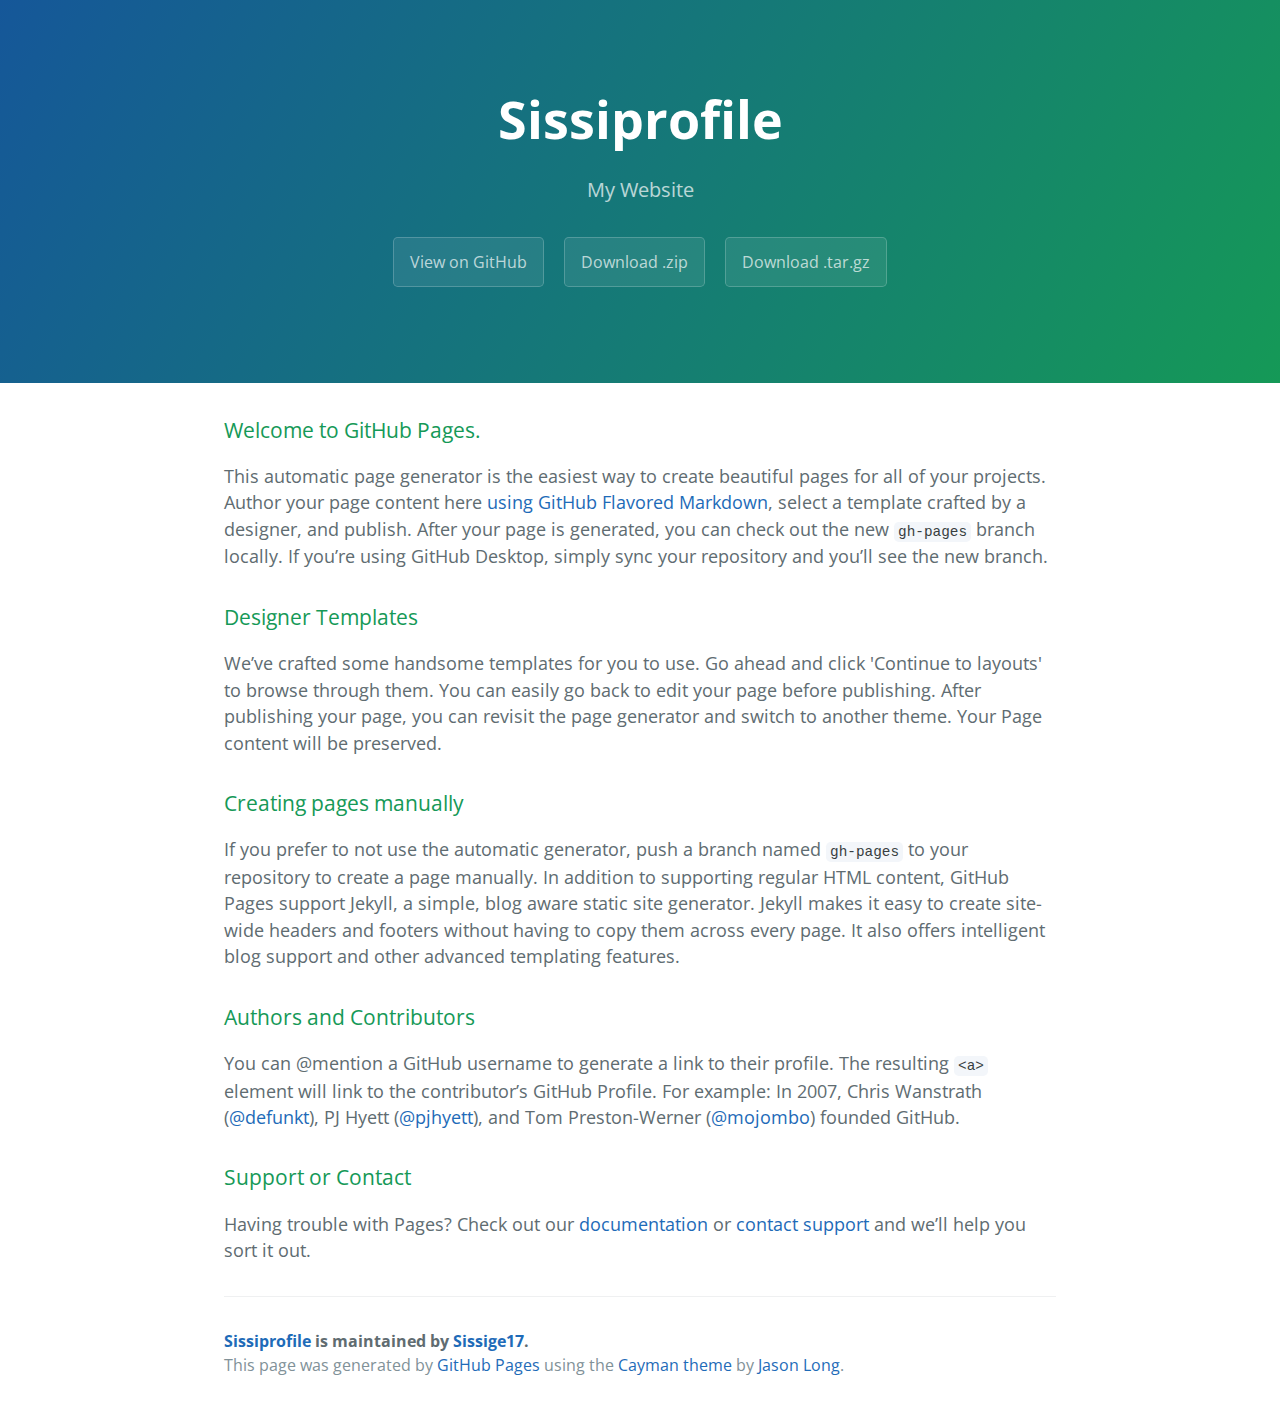
==== index.html @ 0a81c665 "Create gh-pages branch via GitHub" ====
<!DOCTYPE html>
<html lang="en-us">
  <head>
    <meta charset="UTF-8">
    <title>Sissiprofile by Sissige17</title>
    <meta name="viewport" content="width=device-width, initial-scale=1">
    <link rel="stylesheet" type="text/css" href="stylesheets/normalize.css" media="screen">
    <link href='https://fonts.googleapis.com/css?family=Open+Sans:400,700' rel='stylesheet' type='text/css'>
    <link rel="stylesheet" type="text/css" href="stylesheets/stylesheet.css" media="screen">
    <link rel="stylesheet" type="text/css" href="stylesheets/github-light.css" media="screen">
  </head>
  <body>
    <section class="page-header">
      <h1 class="project-name">Sissiprofile</h1>
      <h2 class="project-tagline">My Website</h2>
      <a href="https://github.com/Sissige17/SissiProfile" class="btn">View on GitHub</a>
      <a href="https://github.com/Sissige17/SissiProfile/zipball/master" class="btn">Download .zip</a>
      <a href="https://github.com/Sissige17/SissiProfile/tarball/master" class="btn">Download .tar.gz</a>
    </section>

    <section class="main-content">
      <h3>
<a id="welcome-to-github-pages" class="anchor" href="#welcome-to-github-pages" aria-hidden="true"><span aria-hidden="true" class="octicon octicon-link"></span></a>Welcome to GitHub Pages.</h3>

<p>This automatic page generator is the easiest way to create beautiful pages for all of your projects. Author your page content here <a href="https://guides.github.com/features/mastering-markdown/">using GitHub Flavored Markdown</a>, select a template crafted by a designer, and publish. After your page is generated, you can check out the new <code>gh-pages</code> branch locally. If you’re using GitHub Desktop, simply sync your repository and you’ll see the new branch.</p>

<h3>
<a id="designer-templates" class="anchor" href="#designer-templates" aria-hidden="true"><span aria-hidden="true" class="octicon octicon-link"></span></a>Designer Templates</h3>

<p>We’ve crafted some handsome templates for you to use. Go ahead and click 'Continue to layouts' to browse through them. You can easily go back to edit your page before publishing. After publishing your page, you can revisit the page generator and switch to another theme. Your Page content will be preserved.</p>

<h3>
<a id="creating-pages-manually" class="anchor" href="#creating-pages-manually" aria-hidden="true"><span aria-hidden="true" class="octicon octicon-link"></span></a>Creating pages manually</h3>

<p>If you prefer to not use the automatic generator, push a branch named <code>gh-pages</code> to your repository to create a page manually. In addition to supporting regular HTML content, GitHub Pages support Jekyll, a simple, blog aware static site generator. Jekyll makes it easy to create site-wide headers and footers without having to copy them across every page. It also offers intelligent blog support and other advanced templating features.</p>

<h3>
<a id="authors-and-contributors" class="anchor" href="#authors-and-contributors" aria-hidden="true"><span aria-hidden="true" class="octicon octicon-link"></span></a>Authors and Contributors</h3>

<p>You can @mention a GitHub username to generate a link to their profile. The resulting <code>&lt;a&gt;</code> element will link to the contributor’s GitHub Profile. For example: In 2007, Chris Wanstrath (<a href="https://github.com/defunkt" class="user-mention">@defunkt</a>), PJ Hyett (<a href="https://github.com/pjhyett" class="user-mention">@pjhyett</a>), and Tom Preston-Werner (<a href="https://github.com/mojombo" class="user-mention">@mojombo</a>) founded GitHub.</p>

<h3>
<a id="support-or-contact" class="anchor" href="#support-or-contact" aria-hidden="true"><span aria-hidden="true" class="octicon octicon-link"></span></a>Support or Contact</h3>

<p>Having trouble with Pages? Check out our <a href="https://help.github.com/pages">documentation</a> or <a href="https://github.com/contact">contact support</a> and we’ll help you sort it out.</p>

      <footer class="site-footer">
        <span class="site-footer-owner"><a href="https://github.com/Sissige17/SissiProfile">Sissiprofile</a> is maintained by <a href="https://github.com/Sissige17">Sissige17</a>.</span>

        <span class="site-footer-credits">This page was generated by <a href="https://pages.github.com">GitHub Pages</a> using the <a href="https://github.com/jasonlong/cayman-theme">Cayman theme</a> by <a href="https://twitter.com/jasonlong">Jason Long</a>.</span>
      </footer>

    </section>

  
  </body>
</html>
---- stylesheets/stylesheet.css ----
* {
  box-sizing: border-box; }

body {
  padding: 0;
  margin: 0;
  font-family: "Open Sans", "Helvetica Neue", Helvetica, Arial, sans-serif;
  font-size: 16px;
  line-height: 1.5;
  color: #606c71; }

a {
  color: #1e6bb8;
  text-decoration: none; }
  a:hover {
    text-decoration: underline; }

.btn {
  display: inline-block;
  margin-bottom: 1rem;
  color: rgba(255, 255, 255, 0.7);
  background-color: rgba(255, 255, 255, 0.08);
  border-color: rgba(255, 255, 255, 0.2);
  border-style: solid;
  border-width: 1px;
  border-radius: 0.3rem;
  transition: color 0.2s, background-color 0.2s, border-color 0.2s; }
  .btn + .btn {
    margin-left: 1rem; }

.btn:hover {
  color: rgba(255, 255, 255, 0.8);
  text-decoration: none;
  background-color: rgba(255, 255, 255, 0.2);
  border-color: rgba(255, 255, 255, 0.3); }

@media screen and (min-width: 64em) {
  .btn {
    padding: 0.75rem 1rem; } }

@media screen and (min-width: 42em) and (max-width: 64em) {
  .btn {
    padding: 0.6rem 0.9rem;
    font-size: 0.9rem; } }

@media screen and (max-width: 42em) {
  .btn {
    display: block;
    width: 100%;
    padding: 0.75rem;
    font-size: 0.9rem; }
    .btn + .btn {
      margin-top: 1rem;
      margin-left: 0; } }

.page-header {
  color: #fff;
  text-align: center;
  background-color: #159957;
  background-image: linear-gradient(120deg, #155799, #159957); }

@media screen and (min-width: 64em) {
  .page-header {
    padding: 5rem 6rem; } }

@media screen and (min-width: 42em) and (max-width: 64em) {
  .page-header {
    padding: 3rem 4rem; } }

@media screen and (max-width: 42em) {
  .page-header {
    padding: 2rem 1rem; } }

.project-name {
  margin-top: 0;
  margin-bottom: 0.1rem; }

@media screen and (min-width: 64em) {
  .project-name {
    font-size: 3.25rem; } }

@media screen and (min-width: 42em) and (max-width: 64em) {
  .project-name {
    font-size: 2.25rem; } }

@media screen and (max-width: 42em) {
  .project-name {
    font-size: 1.75rem; } }

.project-tagline {
  margin-bottom: 2rem;
  font-weight: normal;
  opacity: 0.7; }

@media screen and (min-width: 64em) {
  .project-tagline {
    font-size: 1.25rem; } }

@media screen and (min-width: 42em) and (max-width: 64em) {
  .project-tagline {
    font-size: 1.15rem; } }

@media screen and (max-width: 42em) {
  .project-tagline {
    font-size: 1rem; } }

.main-content :first-child {
  margin-top: 0; }
.main-content img {
  max-width: 100%; }
.main-content h1, .main-content h2, .main-content h3, .main-content h4, .main-content h5, .main-content h6 {
  margin-top: 2rem;
  margin-bottom: 1rem;
  font-weight: normal;
  color: #159957; }
.main-content p {
  margin-bottom: 1em; }
.main-content code {
  padding: 2px 4px;
  font-family: Consolas, "Liberation Mono", Menlo, Courier, monospace;
  font-size: 0.9rem;
  color: #383e41;
  background-color: #f3f6fa;
  border-radius: 0.3rem; }
.main-content pre {
  padding: 0.8rem;
  margin-top: 0;
  margin-bottom: 1rem;
  font: 1rem Consolas, "Liberation Mono", Menlo, Courier, monospace;
  color: #567482;
  word-wrap: normal;
  background-color: #f3f6fa;
  border: solid 1px #dce6f0;
  border-radius: 0.3rem; }
  .main-content pre > code {
    padding: 0;
    margin: 0;
    font-size: 0.9rem;
    color: #567482;
    word-break: normal;
    white-space: pre;
    background: transparent;
    border: 0; }
.main-content .highlight {
  margin-bottom: 1rem; }
  .main-content .highlight pre {
    margin-bottom: 0;
    word-break: normal; }
.main-content .highlight pre, .main-content pre {
  padding: 0.8rem;
  overflow: auto;
  font-size: 0.9rem;
  line-height: 1.45;
  border-radius: 0.3rem; }
.main-content pre code, .main-content pre tt {
  display: inline;
  max-width: initial;
  padding: 0;
  margin: 0;
  overflow: initial;
  line-height: inherit;
  word-wrap: normal;
  background-color: transparent;
  border: 0; }
  .main-content pre code:before, .main-content pre code:after, .main-content pre tt:before, .main-content pre tt:after {
    content: normal; }
.main-content ul, .main-content ol {
  margin-top: 0; }
.main-content blockquote {
  padding: 0 1rem;
  margin-left: 0;
  color: #819198;
  border-left: 0.3rem solid #dce6f0; }
  .main-content blockquote > :first-child {
    margin-top: 0; }
  .main-content blockquote > :last-child {
    margin-bottom: 0; }
.main-content table {
  display: block;
  width: 100%;
  overflow: auto;
  word-break: normal;
  word-break: keep-all; }
  .main-content table th {
    font-weight: bold; }
  .main-content table th, .main-content table td {
    padding: 0.5rem 1rem;
    border: 1px solid #e9ebec; }
.main-content dl {
  padding: 0; }
  .main-content dl dt {
    padding: 0;
    margin-top: 1rem;
    font-size: 1rem;
    font-weight: bold; }
  .main-content dl dd {
    padding: 0;
    margin-bottom: 1rem; }
.main-content hr {
  height: 2px;
  padding: 0;
  margin: 1rem 0;
  background-color: #eff0f1;
  border: 0; }

@media screen and (min-width: 64em) {
  .main-content {
    max-width: 64rem;
    padding: 2rem 6rem;
    margin: 0 auto;
    font-size: 1.1rem; } }

@media screen and (min-width: 42em) and (max-width: 64em) {
  .main-content {
    padding: 2rem 4rem;
    font-size: 1.1rem; } }

@media screen and (max-width: 42em) {
  .main-content {
    padding: 2rem 1rem;
    font-size: 1rem; } }

.site-footer {
  padding-top: 2rem;
  margin-top: 2rem;
  border-top: solid 1px #eff0f1; }

.site-footer-owner {
  display: block;
  font-weight: bold; }

.site-footer-credits {
  color: #819198; }

@media screen and (min-width: 64em) {
  .site-footer {
    font-size: 1rem; } }

@media screen and (min-width: 42em) and (max-width: 64em) {
  .site-footer {
    font-size: 1rem; } }

@media screen and (max-width: 42em) {
  .site-footer {
    font-size: 0.9rem; } }
---- stylesheets/github-light.css ----
/*
The MIT License (MIT)

Copyright (c) 2016 GitHub, Inc.

Permission is hereby granted, free of charge, to any person obtaining a copy
of this software and associated documentation files (the "Software"), to deal
in the Software without restriction, including without limitation the rights
to use, copy, modify, merge, publish, distribute, sublicense, and/or sell
copies of the Software, and to permit persons to whom the Software is
furnished to do so, subject to the following conditions:

The above copyright notice and this permission notice shall be included in all
copies or substantial portions of the Software.

THE SOFTWARE IS PROVIDED "AS IS", WITHOUT WARRANTY OF ANY KIND, EXPRESS OR
IMPLIED, INCLUDING BUT NOT LIMITED TO THE WARRANTIES OF MERCHANTABILITY,
FITNESS FOR A PARTICULAR PURPOSE AND NONINFRINGEMENT. IN NO EVENT SHALL THE
AUTHORS OR COPYRIGHT HOLDERS BE LIABLE FOR ANY CLAIM, DAMAGES OR OTHER
LIABILITY, WHETHER IN AN ACTION OF CONTRACT, TORT OR OTHERWISE, ARISING FROM,
OUT OF OR IN CONNECTION WITH THE SOFTWARE OR THE USE OR OTHER DEALINGS IN THE
SOFTWARE.

*/

.pl-c /* comment */ {
  color: #969896;
}

.pl-c1 /* constant, variable.other.constant, support, meta.property-name, support.constant, support.variable, meta.module-reference, markup.raw, meta.diff.header */,
.pl-s .pl-v /* string variable */ {
  color: #0086b3;
}

.pl-e /* entity */,
.pl-en /* entity.name */ {
  color: #795da3;
}

.pl-smi /* variable.parameter.function, storage.modifier.package, storage.modifier.import, storage.type.java, variable.other */,
.pl-s .pl-s1 /* string source */ {
  color: #333;
}

.pl-ent /* entity.name.tag */ {
  color: #63a35c;
}

.pl-k /* keyword, storage, storage.type */ {
  color: #a71d5d;
}

.pl-s /* string */,
.pl-pds /* punctuation.definition.string, string.regexp.character-class */,
.pl-s .pl-pse .pl-s1 /* string punctuation.section.embedded source */,
.pl-sr /* string.regexp */,
.pl-sr .pl-cce /* string.regexp constant.character.escape */,
.pl-sr .pl-sre /* string.regexp source.ruby.embedded */,
.pl-sr .pl-sra /* string.regexp string.regexp.arbitrary-repitition */ {
  color: #183691;
}

.pl-v /* variable */ {
  color: #ed6a43;
}

.pl-id /* invalid.deprecated */ {
  color: #b52a1d;
}

.pl-ii /* invalid.illegal */ {
  color: #f8f8f8;
  background-color: #b52a1d;
}

.pl-sr .pl-cce /* string.regexp constant.character.escape */ {
  font-weight: bold;
  color: #63a35c;
}

.pl-ml /* markup.list */ {
  color: #693a17;
}

.pl-mh /* markup.heading */,
.pl-mh .pl-en /* markup.heading entity.name */,
.pl-ms /* meta.separator */ {
  font-weight: bold;
  color: #1d3e81;
}

.pl-mq /* markup.quote */ {
  color: #008080;
}

.pl-mi /* markup.italic */ {
  font-style: italic;
  color: #333;
}

.pl-mb /* markup.bold */ {
  font-weight: bold;
  color: #333;
}

.pl-md /* markup.deleted, meta.diff.header.from-file */ {
  color: #bd2c00;
  background-color: #ffecec;
}

.pl-mi1 /* markup.inserted, meta.diff.header.to-file */ {
  color: #55a532;
  background-color: #eaffea;
}

.pl-mdr /* meta.diff.range */ {
  font-weight: bold;
  color: #795da3;
}

.pl-mo /* meta.output */ {
  color: #1d3e81;
}
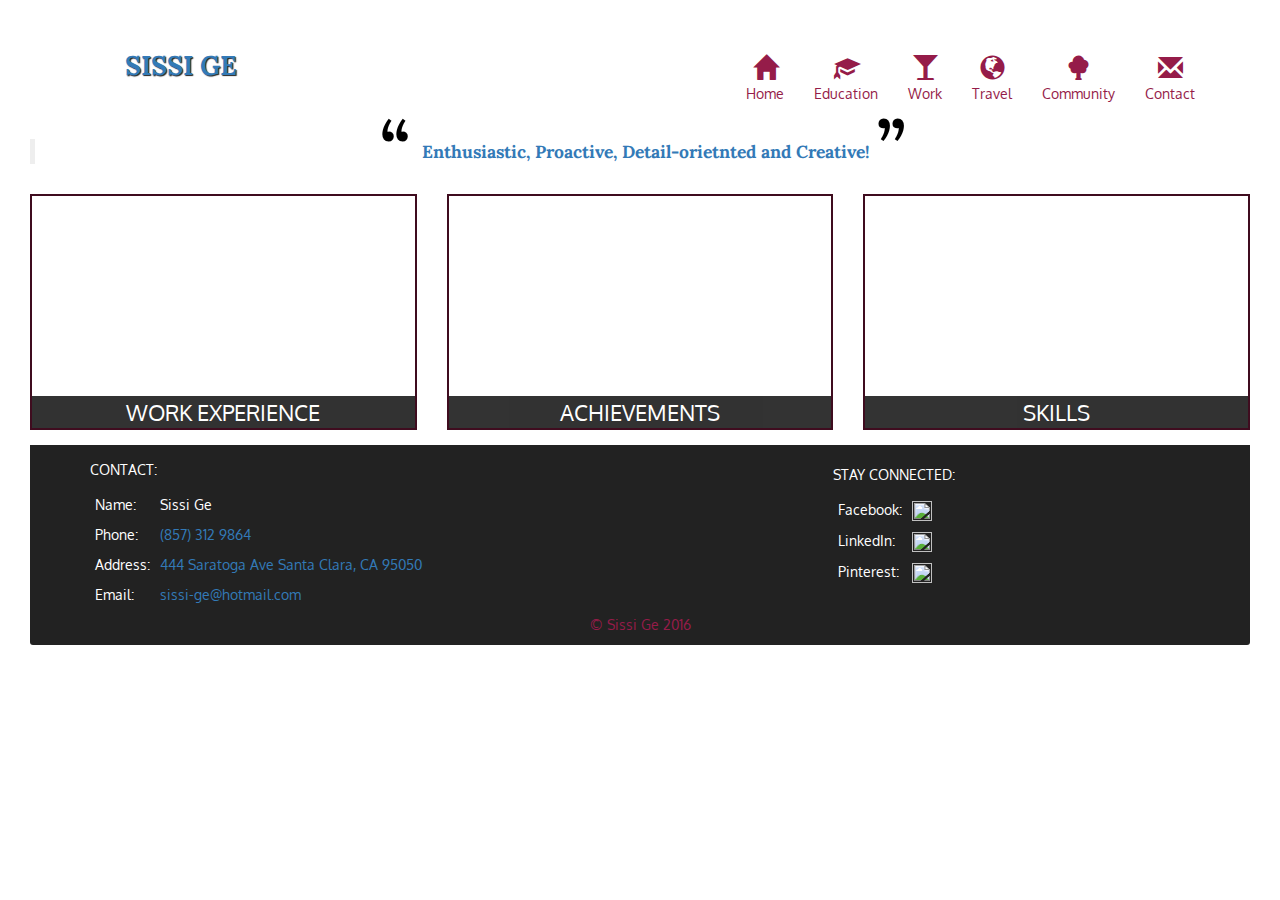
==== commit 13b15ffa: "Rename Home.html to index.html to match the publish format" ====
--- a/index.html
+++ b/index.html
@@ -1,57 +1,157 @@
-<!DOCTYPE html>
-<html lang="en-us">
-  <head>
-    <meta charset="UTF-8">
-    <title>Sissiprofile by Sissige17</title>
-    <meta name="viewport" content="width=device-width, initial-scale=1">
-    <link rel="stylesheet" type="text/css" href="stylesheets/normalize.css" media="screen">
-    <link href='https://fonts.googleapis.com/css?family=Open+Sans:400,700' rel='stylesheet' type='text/css'>
-    <link rel="stylesheet" type="text/css" href="stylesheets/stylesheet.css" media="screen">
-    <link rel="stylesheet" type="text/css" href="stylesheets/github-light.css" media="screen">
-  </head>
-  <body>
-    <section class="page-header">
-      <h1 class="project-name">Sissiprofile</h1>
-      <h2 class="project-tagline">My Website</h2>
-      <a href="https://github.com/Sissige17/SissiProfile" class="btn">View on GitHub</a>
-      <a href="https://github.com/Sissige17/SissiProfile/zipball/master" class="btn">Download .zip</a>
-      <a href="https://github.com/Sissige17/SissiProfile/tarball/master" class="btn">Download .tar.gz</a>
-    </section>
-
-    <section class="main-content">
-      <h3>
-<a id="welcome-to-github-pages" class="anchor" href="#welcome-to-github-pages" aria-hidden="true"><span aria-hidden="true" class="octicon octicon-link"></span></a>Welcome to GitHub Pages.</h3>
-
-<p>This automatic page generator is the easiest way to create beautiful pages for all of your projects. Author your page content here <a href="https://guides.github.com/features/mastering-markdown/">using GitHub Flavored Markdown</a>, select a template crafted by a designer, and publish. After your page is generated, you can check out the new <code>gh-pages</code> branch locally. If you’re using GitHub Desktop, simply sync your repository and you’ll see the new branch.</p>
-
-<h3>
-<a id="designer-templates" class="anchor" href="#designer-templates" aria-hidden="true"><span aria-hidden="true" class="octicon octicon-link"></span></a>Designer Templates</h3>
-
-<p>We’ve crafted some handsome templates for you to use. Go ahead and click 'Continue to layouts' to browse through them. You can easily go back to edit your page before publishing. After publishing your page, you can revisit the page generator and switch to another theme. Your Page content will be preserved.</p>
-
-<h3>
-<a id="creating-pages-manually" class="anchor" href="#creating-pages-manually" aria-hidden="true"><span aria-hidden="true" class="octicon octicon-link"></span></a>Creating pages manually</h3>
-
-<p>If you prefer to not use the automatic generator, push a branch named <code>gh-pages</code> to your repository to create a page manually. In addition to supporting regular HTML content, GitHub Pages support Jekyll, a simple, blog aware static site generator. Jekyll makes it easy to create site-wide headers and footers without having to copy them across every page. It also offers intelligent blog support and other advanced templating features.</p>
-
-<h3>
-<a id="authors-and-contributors" class="anchor" href="#authors-and-contributors" aria-hidden="true"><span aria-hidden="true" class="octicon octicon-link"></span></a>Authors and Contributors</h3>
-
-<p>You can @mention a GitHub username to generate a link to their profile. The resulting <code>&lt;a&gt;</code> element will link to the contributor’s GitHub Profile. For example: In 2007, Chris Wanstrath (<a href="https://github.com/defunkt" class="user-mention">@defunkt</a>), PJ Hyett (<a href="https://github.com/pjhyett" class="user-mention">@pjhyett</a>), and Tom Preston-Werner (<a href="https://github.com/mojombo" class="user-mention">@mojombo</a>) founded GitHub.</p>
-
-<h3>
-<a id="support-or-contact" class="anchor" href="#support-or-contact" aria-hidden="true"><span aria-hidden="true" class="octicon octicon-link"></span></a>Support or Contact</h3>
-
-<p>Having trouble with Pages? Check out our <a href="https://help.github.com/pages">documentation</a> or <a href="https://github.com/contact">contact support</a> and we’ll help you sort it out.</p>
-
-      <footer class="site-footer">
-        <span class="site-footer-owner"><a href="https://github.com/Sissige17/SissiProfile">Sissiprofile</a> is maintained by <a href="https://github.com/Sissige17">Sissige17</a>.</span>
-
-        <span class="site-footer-credits">This page was generated by <a href="https://pages.github.com">GitHub Pages</a> using the <a href="https://github.com/jasonlong/cayman-theme">Cayman theme</a> by <a href="https://twitter.com/jasonlong">Jason Long</a>.</span>
-      </footer>
-
-    </section>
-
-  
-  </body>
-</html>
+<!-- Head -->
+<!doctype html>
+<html lang="en">
+  <head>
+    <meta charset="utf-8">
+    <meta http-equiv="X-UA-Compatible" content="IE=edge">
+    <meta name="viewport" content="width=device-width, initial-scale=1">
+    <title> Sissi Ge</title>
+    <link rel="stylesheet" href="css/bootstrap.min.css">
+    <link rel="stylesheet" href="css/styles.css">
+    <link href='https://fonts.googleapis.com/css?family=Oxygen:400,300,700' rel='stylesheet' type='text/css'>
+    <link href='https://fonts.googleapis.com/css?family=Lora' rel='stylesheet' type='text/css'>
+  </head>
+
+<!-- Header -->
+<body background="images/background.jpg" none-repeat>
+  <header>
+    <nav id="header-nav" , class="navbar navbar-default">
+      <div class="container">
+        <div class="navbar-header">
+          <a href="home.html" class="pull-left">
+            <div id="logo-img" class="pull-left"></div>
+          </a>
+
+          <div class="navbar-brand">
+            <a href="home.html"><h1>Sissi Ge</h1></a>
+          </div>
+
+          <button type="button" class="navbar-toggle collapsed" data-toggle="collapse" data-target="#collapsable-nav" aria-expanded="false">
+            <span class="sr-only">Toggle navigation</span>
+            <span class="icon-bar"></span>
+            <span class="icon-bar"></span>
+            <span class="icon-bar"></span>
+            <span class="icon-bar"></span>
+            <span class="icon-bar"></span>
+            <span class="icon-bar"></span>
+          </button>
+        </div>
+
+        <div id="collapsable-nav" class="collapse navbar-collapse">
+           <ul id="nav-list" class="nav navbar-nav navbar-right">
+             <li>
+              <a href="home.html">
+                <span class="glyphicon glyphicon-home"></span><br class="hidden-xs"> Home </a>
+            </li>
+            <li>
+              <a href="education.html">
+                <span class="glyphicon glyphicon-education"></span><br class="hidden-xs"> Education </a>
+            </li>
+            <li>
+              <a href="work.html">
+                <span class="glyphicon glyphicon-glass"></span><br class="hidden-xs"> Work</a>
+            </li>
+
+            <li>
+              <a href="travel.html">
+                <span class="glyphicon glyphicon-globe"></span><br class="hidden-xs"> Travel </a>
+            </li>
+
+            <li>
+              <a href="community.html">
+                <span class="glyphicon glyphicon-tree-deciduous"></span><br class="hidden-xs"> Community </a>
+            </li>
+            
+            <li>
+              <a href="contact.html">
+                <span class="glyphicon glyphicon-envelope"></span><br class="hidden-xs"> Contact </a>
+            </li>
+           
+          </ul><!-- #nav-list -->
+        </div><!-- .collapse .navbar-collapse -->
+      </div><!-- .container -->
+    </nav><!-- #header-nav -->
+  </header>
+
+  <div id="call-btn" class="visible-xs">
+    <a class="btn" href="sissi-ge@hotmail.com">
+    <span class="glyphicon glyphicon-envelope">
+    sissi-ge@hotmail.com </span>
+    </a>
+  </div>
+
+  <!-- Content -->
+
+  <div id="quote" class="hidden-xs"> <blockquote> Enthusiastic, Proactive, Detail-orietnted and Creative!</blockquote></div>  
+
+    <div id="home-tiles" class="row">
+      <div class="col-md-4 col-sm-6 col-xs-12">
+        <a href="Work.html"><div id="projects-tile">
+        <span> Work Experience </span></div></a>
+      </div>
+      <div class="col-md-4 col-sm-6 col-xs-12">
+        <div id="awards-tile"> <div class="caption-text"> Five Star Employee </div><span>Achievements</span></div>
+      </div>
+
+      <div class="col-md-4 col-sm-12 col-xs-12">
+      <div id="skills-tile"> <span>Skills</span>
+          </div>
+        </a>
+      </div>
+    </div><!-- End of #home-tiles -->
+  </div><!-- End of #main-content -->
+
+  <!-- Footer -->
+
+    <footer class="panel-footer">
+    <div class="container">
+     <div class="row" >
+        <section id="address" class="col-lg-8 col-md-8 col-sm-8 hidden-xs">
+          <table> 
+            <p>CONTACT:</p> 
+            <tr> <td>Name: </td>
+                 <td>Sissi Ge</td> </tr>
+            <tr> <td>Phone: </td>
+                 <td><a href="tel:8573129864"> (857) 312 9864 </a> </td> </tr>
+            <tr> <td>Address: </td>
+                 <td><a href="https://goo.gl/maps/d4vEEcf1fnk" target="_blank"> 444 Saratoga Ave Santa Clara, CA 95050 </td> </a> </tr>
+            <tr> <td>Email: </td>
+            <td> <a href="mailto:sissi-ge@hotmail.com" >sissi-ge@hotmail.com</a> </td> </tr>
+          </table>
+        </section>
+
+        <section id="social_icon" class="col-lg-4 col-md-4 col-sm-4 hidden-xs">
+         <table>
+          <p>STAY CONNECTED:</p>
+          <tr> <td> Facebook: </td>
+               <td> 
+               <a href="https://www.facebook.com/sissi.ge?ref=br_rs" target="_blank"><img src ="images/facebook.png" style: width="20px"; height="20px"> </td> </tr>
+          <tr> </a> <td> LinkedIn: </td>
+              <td>  <a href="https://www.linkedin.com/in/sissi-ge-81a30334?trk=nav_responsive_tab_profile" target="_blank">  <img src ="images/Linkedin.png" style: width="20px"; height="20px"> </a> </td> </tr>
+          <tr> <td> Pinterest:</td>
+               <td> <img src ="images/Pinterest.png" style: width="20px"; height="20px"> </td> </tr>
+       </table>
+      </section>
+  </div>
+       <div id="address_xs" class="visible-xs">
+            <ul>Phone: <a href="tel:8573129864"> (857) 312 9864 </a> </ul>
+            <ul>Address: <a href="https://goo.gl/maps/d4vEEcf1fnk" target="_blank">444 Saratoga Ave Santa Clara, CA 95050 </a> </ul>
+            <ul>Email: <a href="mailto:sissi-ge@hotmail.com">sissi-ge@hotmail.com</a> </ul>
+       </div>
+           
+       <div id="social_pic" class="visible-xs">
+         <a href="https://www.facebook.com/sissi.ge?ref=br_rs" target="_blank"> <img src ="images/facebook.png" style: width="20px"; height="20px"> </a>
+        <a href="https://www.linkedin.com/in/sissi-ge-81a30334?trk=nav_responsive_tab_profile" target="_blank">  <img src ="images/Linkedin.png" style: width="20px"; height="20px"> </a>
+        <a> <img src ="images/Pinterest.png" style: width="20px"; height="20px"> </a> 
+      </div>
+
+      <div class="text-center"> &copy; Sissi Ge 2016 </div>
+</div>
+  </footer>
+
+  <!-- jQuery (Bootstrap JS plugins depend on it) -->
+  <script src="js/jquery-3.1.0.js"></script>
+  <script src="js/bootstrap.min.js"></script>
+  <script src="js/script.js"></script>
+</body>
+</html>
--- a/css/styles.css
+++ b/css/styles.css
@@ -0,0 +1,313 @@
+body {
+  font-size: 14px;
+  color: #fff;
+  font-family: 'Oxygen', sans-serif;
+  margin:30px;
+}
+
+/** HEADER **/
+#header-nav {
+  background:none;
+  border-radius: 0;
+  border: 0;
+}
+
+#logo-img {
+  background: url('../images/profile.jpg') no-repeat;
+  width: 35px; 
+  height: 35px;
+  margin: 15px 10px 10px 10px;
+}
+
+.navbar-brand {
+  padding-top: 25px;
+}
+.navbar-brand h1 { /* my name */
+  font-family: 'Lora', serif;
+  color: #337AB7;
+  font-size: 1.5em;
+  text-transform: uppercase;
+  font-weight: bold;
+  text-shadow: 1px 1px 1px #222;
+  margin-top: 0;
+  margin-bottom: 0;
+  line-height: .75;
+}
+.navbar-brand a:hover, .navbar-brand a:focus {
+  text-decoration: none;
+}
+
+#nav-list {
+  margin-top: 10px;
+}
+#nav-list a {
+  color: #951C49;
+  text-align: center;
+}
+#nav-list a:hover {
+  background: #E7E7E7;
+}
+#nav-list a span {
+  font-size: 1.8em;
+}
+
+#email {
+  margin-top: 5px;
+}
+#email a { /*email*/
+  text-align: right;
+  padding-bottom: 0;
+}
+
+.navbar-header button.navbar-toggle, .navbar-header .icon-bar {
+  border: 1px solid #61122f;
+}
+.navbar-header button.navbar-toggle {
+  clear: both;
+  margin-top: -30px;
+}
+
+  #call-btn > a {
+    font-size: 3vw;
+    display: block;
+    padding: 10px;
+    border: 2px solid #fff;
+    background-color: #337AB7;
+    color: #fff;
+    margin: 20px;
+    width: 100%;
+    margin:auto;
+    margin-bottom: 20px;
+  }
+
+
+blockquote {
+  color:#337AB7;
+  font-family: 'Lora', serif;
+  text-align: center;
+  font-weight: bold;
+  width: 100%;
+  padding:0px;
+}
+blockquote:before {
+  color: #000;
+  content: open-quote;
+  font-size: 4em;
+  line-height: 0.1em;
+  margin-right: 0.1em;
+  vertical-align: -0.2em;
+  display: inline;
+}
+
+blockquote:after {
+  color: #000;
+  content: close-quote;
+  font-size: 4em;
+  line-height: 0.1em;
+  margin-left: 0.1em;
+  vertical-align: -0.2em;
+}
+
+
+/* END HEADER */
+
+/* FOOTER */
+.panel-footer {
+  background-color: #222;
+  border-top: 0;
+}
+.panel-footer div .row {
+  margin: 5px;
+  padding:0px;
+}
+
+#address td {
+  text-align: left;
+  padding: 5px;
+  margin:2px;
+}
+#address_xs ul { text-align: center;
+margin:0px;
+padding:0px;
+}
+
+#social_icon {
+  padding: 5px;
+    float: left;
+    text-align:left;
+}
+#social_icon td {
+  text-align: left;
+  padding: 5px;
+  margin:2px;
+}
+
+#social_pic {
+  text-align: center;}
+
+#social_pic a {
+  margin:5px;
+  display: inline-block;
+}
+
+.text-center { color: #951C49; }
+
+
+/* END FOOTER */
+
+
+
+/* HOME PAGE */
+
+#projects-tile, #awards-tile, #skills-tile {
+  padding-bottom: 60%;
+  margin-bottom: 15px;
+  position: relative;
+  border: 2px solid #3F0C1F;
+  overflow: hidden;
+  margin-top:10px;
+}
+
+#projects-tile {
+  background: url('../images/workexperience.jpg') no-repeat;
+  background-position: center;
+  background-size: 100% 100%;
+}
+#skills-tile {
+  background: url('../images/skills.png') no-repeat;
+  background-position: center;
+  background-size: 100% 100%;
+}
+#awards-tile {
+  background: url('../images/awards.jpg') no-repeat;
+  background-position: center;
+  background-size: 100% 100%;
+}
+
+.caption-text{
+  font-size: 1em;
+  position: absolute;
+  background-size: 100%;
+
+}
+
+#skills-tile span, #awards-tile span, #projects-tile span {
+  position: absolute;
+  bottom: 0;
+  right: 0;
+  width: 100%;
+  text-align: center;
+  font-size: 1.6em;
+  text-transform: uppercase;
+  background-color: #000;
+  color: #fff;
+  opacity: .8;
+}
+
+/* END HOME PAGE */
+
+/********** Large devices only **********/
+@media (min-width: 1200px) {
+  }
+}
+
+/********** Medium devices only **********/
+@media (min-width: 992px) and (max-width: 1199px) {
+
+}
+
+/********** Small devices only **********/
+@media (min-width: 768px) and (max-width: 991px) {
+ 
+}
+
+/********** Extra small devices only **********/
+@media (max-width: 767px) and (min-width: 480px) {
+  /* Header */
+  .navbar-brand {
+    padding-top: 10px;
+    height: 80px;
+  }
+  .navbar-brand h1 { 
+    padding-top: 10px;
+    font-size: 4vw; /* 1vw = 1% of viewport width */
+  }
+
+#collapsable-nav {
+  position: absolute;
+  background-color: black;
+  z-index: 100;
+  right: 10%;
+}
+
+  #collapsable-nav a { /* Collapsed nav menu text */
+    font-size: 1.2em;
+    text-align: center;
+   }
+  #collapsable-nav a span { /* Collapsed nav menu glyph */
+    font-size: 1em;
+    margin-right: 5px;
+  }
+
+  #logo-img {
+  width: 35px; 
+  height: 35px;
+  margin: 10px 0px 10px 10px;}
+
+  #home-tile {
+    width: 360px;
+    margin: 0 auto 15px;
+  }
+  .panel-footer div.row {
+  margin: 5px;
+  padding:0px;
+}
+
+#call-btn > a {
+    font-size: 4vw;
+  }
+
+}
+
+/********** Super extra small devices Only :-) (e.g., iPhone 4) **********/
+@media (max-width: 479px) {
+
+.navbar-brand h1 { /* My name */
+    padding-top: 5px;
+    font-size: 6vw;
+  }
+
+blockquote{font-size: 0.8em}
+
+#home-tile{
+    width: 280px;
+    margin: 0 auto 15px;
+  }
+
+#address {
+  font-size: 0.8em;
+}
+
+#collapsable-nav {
+  position: absolute;
+  background-color: black;
+  z-index: 100;
+  right: 10%;
+}
+
+  #collapsable-nav a { /* Collapsed nav menu text */
+    font-size: 1.2em;
+    text-align: center;
+   }
+  #collapsable-nav a span { /* Collapsed nav menu glyph */
+    font-size: 1em;
+    margin-right: 5px;
+  }
+
+  #call-btn > a {
+    font-size: 4.5vw;
+  }
+
+}
+
+
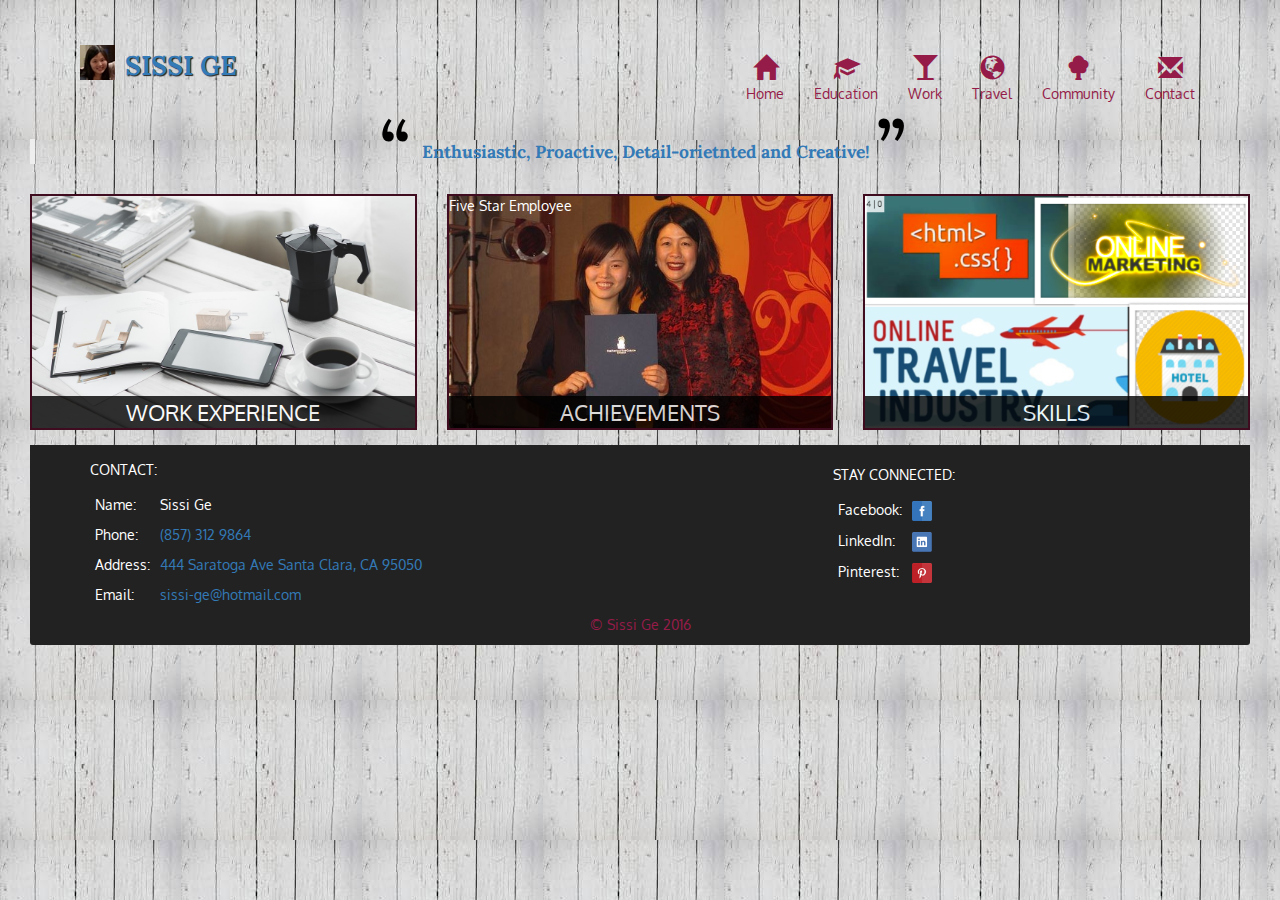
==== commit ddd1b362: "When changing the folder name "images" to "Images", the change wont reflect on Github; Try the alter" ====
--- a/index.html
+++ b/index.html
@@ -13,17 +13,17 @@
   </head>
 
 <!-- Header -->
-<body background="images/background.jpg" none-repeat>
+<body background="Images/background.jpg" none-repeat>
   <header>
     <nav id="header-nav" , class="navbar navbar-default">
       <div class="container">
         <div class="navbar-header">
-          <a href="home.html" class="pull-left">
+          <a href="index.html" class="pull-left">
             <div id="logo-img" class="pull-left"></div>
           </a>
 
           <div class="navbar-brand">
-            <a href="home.html"><h1>Sissi Ge</h1></a>
+            <a href="index.html"><h1>Sissi Ge</h1></a>
           </div>
 
           <button type="button" class="navbar-toggle collapsed" data-toggle="collapse" data-target="#collapsable-nav" aria-expanded="false">
@@ -40,7 +40,7 @@
         <div id="collapsable-nav" class="collapse navbar-collapse">
            <ul id="nav-list" class="nav navbar-nav navbar-right">
              <li>
-              <a href="home.html">
+              <a href="index.html">
                 <span class="glyphicon glyphicon-home"></span><br class="hidden-xs"> Home </a>
             </li>
             <li>
@@ -125,11 +125,11 @@
           <p>STAY CONNECTED:</p>
           <tr> <td> Facebook: </td>
                <td> 
-               <a href="https://www.facebook.com/sissi.ge?ref=br_rs" target="_blank"><img src ="images/facebook.png" style: width="20px"; height="20px"> </td> </tr>
+               <a href="https://www.facebook.com/sissi.ge?ref=br_rs" target="_blank"><img src ="Images/facebook.png" style: width="20px"; height="20px"> </td> </tr>
           <tr> </a> <td> LinkedIn: </td>
-              <td>  <a href="https://www.linkedin.com/in/sissi-ge-81a30334?trk=nav_responsive_tab_profile" target="_blank">  <img src ="images/Linkedin.png" style: width="20px"; height="20px"> </a> </td> </tr>
+              <td>  <a href="https://www.linkedin.com/in/sissi-ge-81a30334?trk=nav_responsive_tab_profile" target="_blank">  <img src ="Images/Linkedin.png" style: width="20px"; height="20px"> </a> </td> </tr>
           <tr> <td> Pinterest:</td>
-               <td> <img src ="images/Pinterest.png" style: width="20px"; height="20px"> </td> </tr>
+               <td> <img src ="Images/Pinterest.png" style: width="20px"; height="20px"> </td> </tr>
        </table>
       </section>
   </div>
@@ -140,9 +140,9 @@
        </div>
            
        <div id="social_pic" class="visible-xs">
-         <a href="https://www.facebook.com/sissi.ge?ref=br_rs" target="_blank"> <img src ="images/facebook.png" style: width="20px"; height="20px"> </a>
-        <a href="https://www.linkedin.com/in/sissi-ge-81a30334?trk=nav_responsive_tab_profile" target="_blank">  <img src ="images/Linkedin.png" style: width="20px"; height="20px"> </a>
-        <a> <img src ="images/Pinterest.png" style: width="20px"; height="20px"> </a> 
+         <a href="https://www.facebook.com/sissi.ge?ref=br_rs" target="_blank"> <img src ="Images/facebook.png" style: width="20px"; height="20px"> </a>
+        <a href="https://www.linkedin.com/in/sissi-ge-81a30334?trk=nav_responsive_tab_profile" target="_blank">  <img src ="Images/Linkedin.png" style: width="20px"; height="20px"> </a>
+        <a> <img src ="Images/Pinterest.png" style: width="20px"; height="20px"> </a> 
       </div>
 
       <div class="text-center"> &copy; Sissi Ge 2016 </div>
--- a/css/styles.css
+++ b/css/styles.css
@@ -13,7 +13,7 @@
 }
 
 #logo-img {
-  background: url('../images/profile.jpg') no-repeat;
+  background: url('../Images/profile.jpg') no-repeat;
   width: 35px; 
   height: 35px;
   margin: 15px 10px 10px 10px;
@@ -169,17 +169,17 @@
 }
 
 #projects-tile {
-  background: url('../images/workexperience.jpg') no-repeat;
+  background: url('../Images/workexperience.jpg') no-repeat;
   background-position: center;
   background-size: 100% 100%;
 }
 #skills-tile {
-  background: url('../images/skills.png') no-repeat;
+  background: url('../Images/skills.png') no-repeat;
   background-position: center;
   background-size: 100% 100%;
 }
 #awards-tile {
-  background: url('../images/awards.jpg') no-repeat;
+  background: url('../Images/awards.jpg') no-repeat;
   background-position: center;
   background-size: 100% 100%;
 }
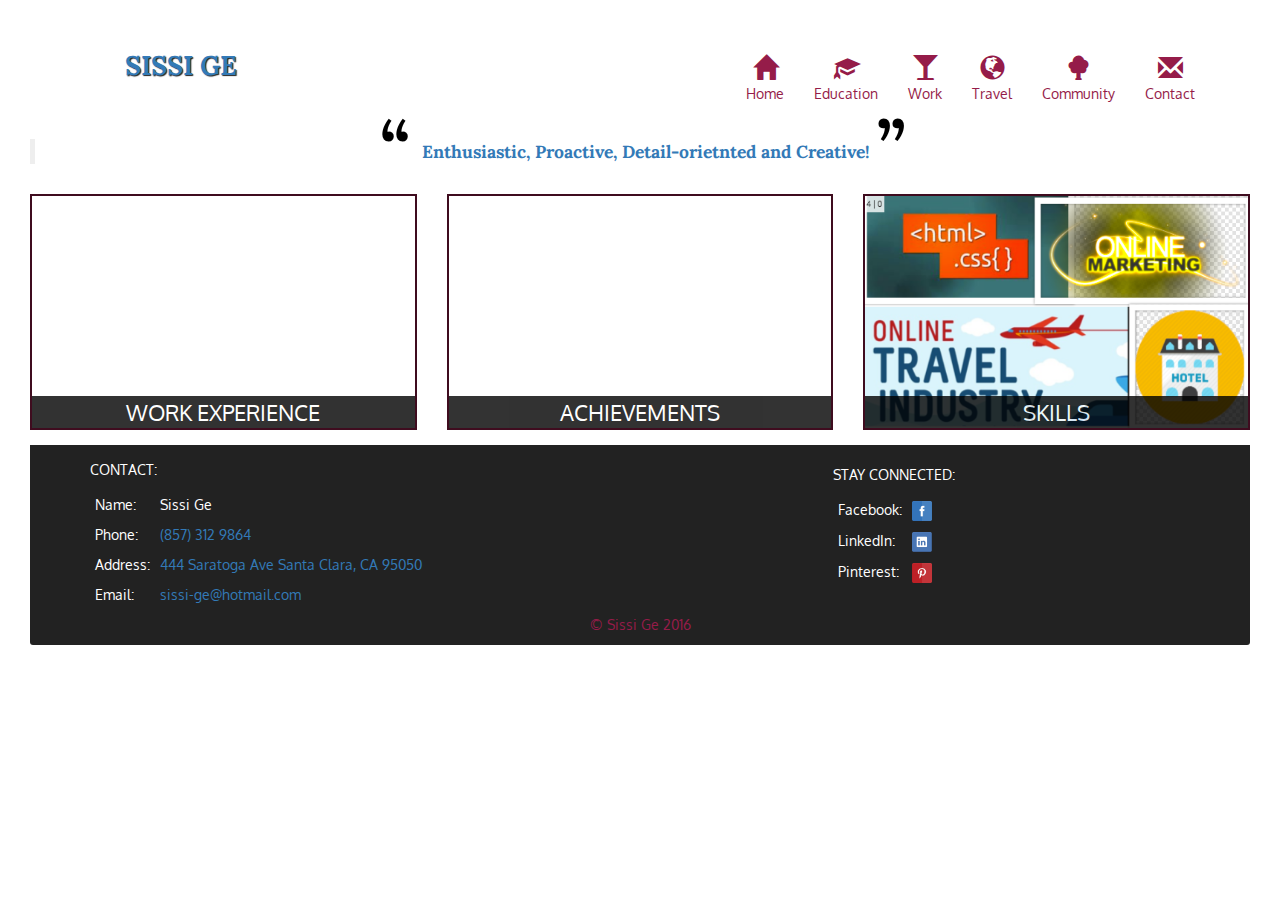
==== commit c2fb26f5: "change jpg to JPG" ====
--- a/index.html
+++ b/index.html
@@ -13,7 +13,7 @@
   </head>
 
 <!-- Header -->
-<body background="Images/background.jpg" none-repeat>
+<body background="Images/background.JPG" none-repeat>
   <header>
     <nav id="header-nav" , class="navbar navbar-default">
       <div class="container">
@@ -58,12 +58,12 @@
             </li>
 
             <li>
-              <a href="community.html">
+              <a href="Community.html">
                 <span class="glyphicon glyphicon-tree-deciduous"></span><br class="hidden-xs"> Community </a>
             </li>
             
             <li>
-              <a href="contact.html">
+              <a href="Contact.html">
                 <span class="glyphicon glyphicon-envelope"></span><br class="hidden-xs"> Contact </a>
             </li>
            
--- a/css/styles.css
+++ b/css/styles.css
@@ -13,7 +13,7 @@
 }
 
 #logo-img {
-  background: url('../Images/profile.jpg') no-repeat;
+  background: url('../Images/profile.JPG') no-repeat;
   width: 35px; 
   height: 35px;
   margin: 15px 10px 10px 10px;
@@ -169,7 +169,7 @@
 }
 
 #projects-tile {
-  background: url('../Images/workexperience.jpg') no-repeat;
+  background: url('../Images/workexperience.JPG') no-repeat;
   background-position: center;
   background-size: 100% 100%;
 }
@@ -179,7 +179,7 @@
   background-size: 100% 100%;
 }
 #awards-tile {
-  background: url('../Images/awards.jpg') no-repeat;
+  background: url('../Images/awards.JPG') no-repeat;
   background-position: center;
   background-size: 100% 100%;
 }
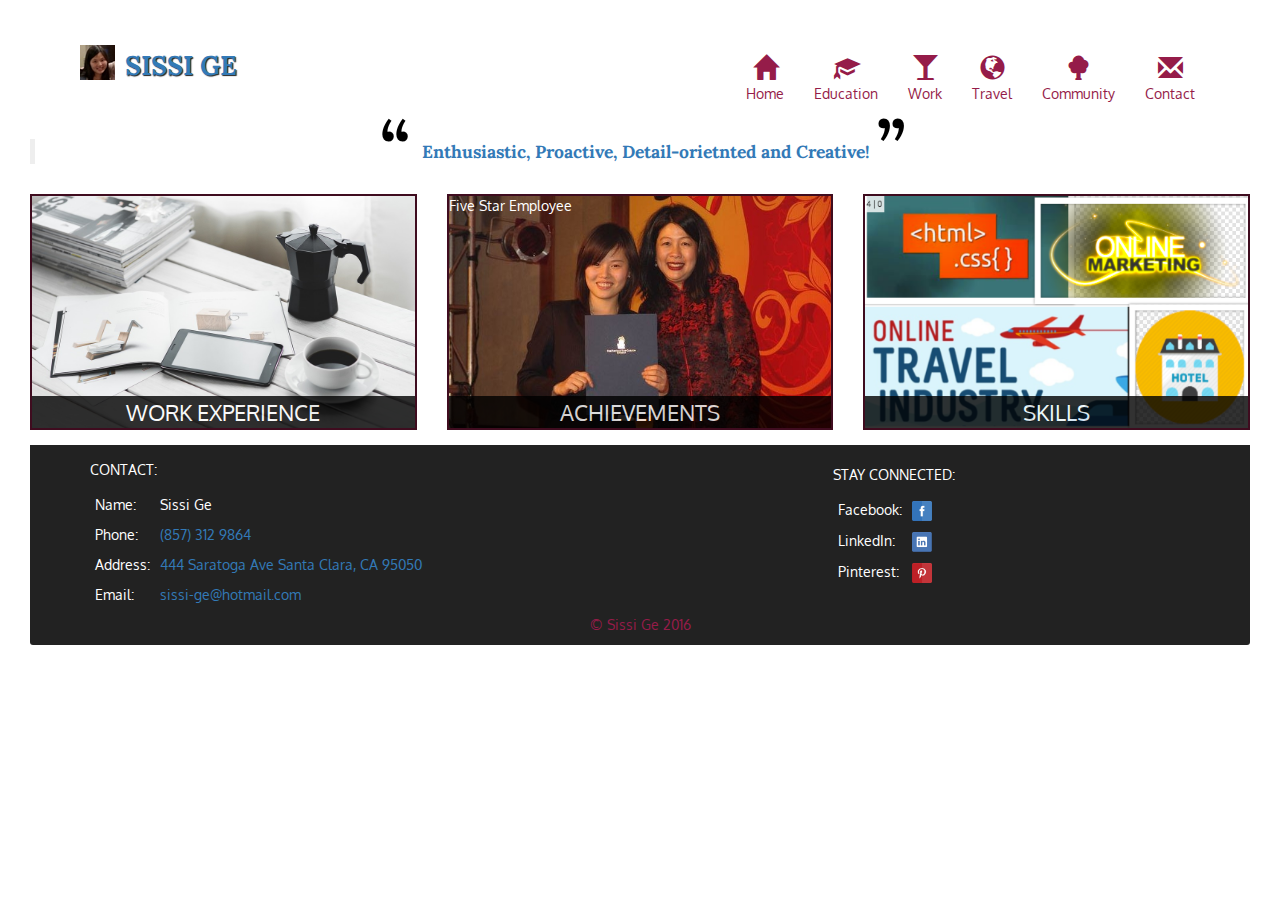
==== commit 6597f001: "change" ====
--- a/index.html
+++ b/index.html
@@ -86,7 +86,7 @@
 
     <div id="home-tiles" class="row">
       <div class="col-md-4 col-sm-6 col-xs-12">
-        <a href="Work.html"><div id="projects-tile">
+        <a href="work.html"><div id="projects-tile">
         <span> Work Experience </span></div></a>
       </div>
       <div class="col-md-4 col-sm-6 col-xs-12">
--- a/css/styles.css
+++ b/css/styles.css
@@ -13,7 +13,7 @@
 }
 
 #logo-img {
-  background: url('../Images/profile.JPG') no-repeat;
+  background: url('../Images/profile.jpg') no-repeat;
   width: 35px; 
   height: 35px;
   margin: 15px 10px 10px 10px;
@@ -169,7 +169,7 @@
 }
 
 #projects-tile {
-  background: url('../Images/workexperience.JPG') no-repeat;
+  background: url('../Images/workexperience.jpg') no-repeat;
   background-position: center;
   background-size: 100% 100%;
 }
@@ -179,7 +179,7 @@
   background-size: 100% 100%;
 }
 #awards-tile {
-  background: url('../Images/awards.JPG') no-repeat;
+  background: url('../Images/awards.jpg') no-repeat;
   background-position: center;
   background-size: 100% 100%;
 }
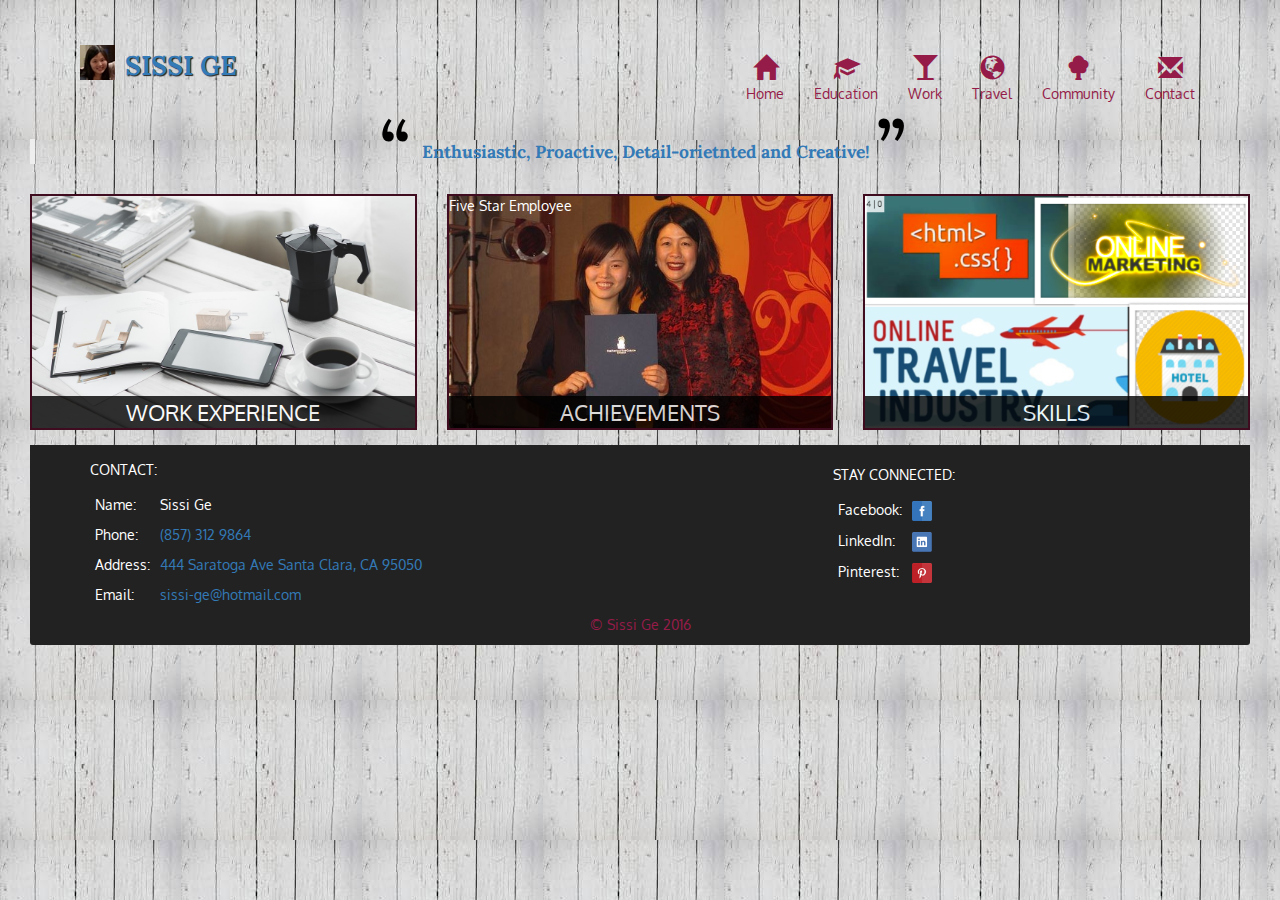
==== commit 06405bb5: "Captial Changes" ====
--- a/index.html
+++ b/index.html
@@ -13,7 +13,7 @@
   </head>
 
 <!-- Header -->
-<body background="Images/background.JPG" none-repeat>
+<body background="Images/background.jpg" none-repeat>
   <header>
     <nav id="header-nav" , class="navbar navbar-default">
       <div class="container">
